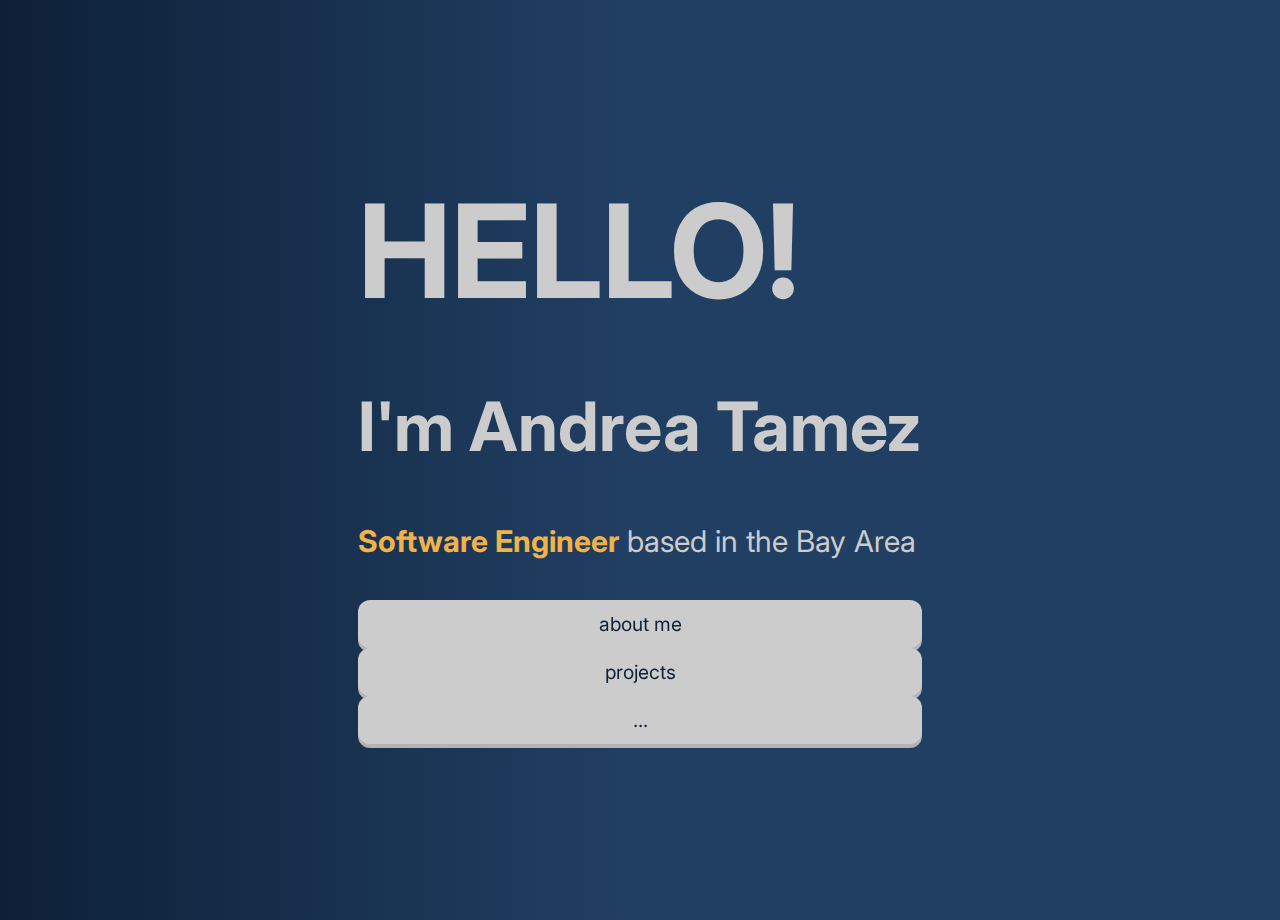
==== index.html @ f93f1da3 "main page is working" ====
<!doctype html>
<html lang="en">

<head>
  <meta charset="utf-8">
  <meta name="viewport" content="width=device-width, initial-scale=1">
  <title>Bootstrap demo</title>
  <link href="https://cdn.jsdelivr.net/npm/bootstrap@5.2.2/dist/css/bootstrap.min.css" rel="stylesheet"
    integrity="sha384-Zenh87qX5JnK2Jl0vWa8Ck2rdkQ2Bzep5IDxbcnCeuOxjzrPF/et3URy9Bv1WTRi" crossorigin="anonymous">

  <style>
    @import url('https://fonts.googleapis.com/css2?family=Inter:wght@100;200;300;400;500;600&display=swap');
  </style>
  <link rel="stylesheet" href="styles.css">

</head>

<body class="background">


  <div>
    <div>
      <h1 id="hello_text">Hello!</h1>
      <h2 class="my_name">I'm Andrea Tamez</h2>
      <p class="my_intro"><span class="highlight">Software Engineer</span> based in the Bay Area</p>

      <div class="row" style="padding-top: 15px;">
        <div class="col-4">
          <a href="about.html"><button type="button" class="pushable">
              <span class="front">about me</span></button></a>

        </div>
        <div class="col-4">
          <a href="projects.html"><button type="button" class="pushable">
              <span class="front">projects</span></button></a>

        </div>
        <div class="col-4">
          <button class="pushable">
            <span class="front">
              ...
            </span>
          </button>
        </div>
      </div>
    </div>
  </div>

  <script src="https://cdn.jsdelivr.net/npm/bootstrap@5.2.2/dist/js/bootstrap.bundle.min.js"
    integrity="sha384-OERcA2EqjJCMA+/3y+gxIOqMEjwtxJY7qPCqsdltbNJuaOe923+mo//f6V8Qbsw3" crossorigin="anonymous">
    </script>

  <script src="script.js"></script>

</body>

</html>
---- styles.css ----
@import url("https://cdn.jsdelivr.net/npm/bootstrap-icons@1.9.1/font/bootstrap-icons.css");

.background {
  background: rgb(13, 32, 55);
  background: linear-gradient(
    90deg,
    rgba(13, 32, 55, 1) 0%,
    rgba(33, 63, 99, 1) 49%
  );
  margin: 10px;
  display: flex;
  align-items: center;
  justify-content: center;
  height: 100vh;
}

h1 {
  margin: 0;
  padding: 0;
  font-size: 130px;
  text-transform: uppercase;
  position: relative;
  color: #ccc;
  font-family: "Inter", sans-serif;
}

h1:before {
  content: "Hello!";
  position: absolute;
  color: #f1b24a;
  top: 0;
  left: 0;
  width: 0%;
  overflow: hidden;
  transition: all 0.5s;
  font-family: "Inter", sans-serif;
}

h1:hover:before {
  width: 100%;
  font-family: "Inter", sans-serif;
}

.my_name {
  font-size: 68px;
  font-family: "Inter", sans-serif;
  color: #ccc;
}

.my_intro {
  font-size: 30px;
  font-family: "Inter", sans-serif;
  color: #ccc;
}

.highlight {
  color: #f1b24a;
  font-weight: bold;
}

/* -------------------------------------------------- BUTTONS ----------------------------------------------*/

.pushable {
  background: #b3b3b3;
  border: none;
  border-radius: 12px;
  padding: 0;
  cursor: pointer;
  font-family: "Inter", sans-serif;
  width: 100%;
}
.front {
  display: block;
  padding: 12px 22px;
  border-radius: 12px;
  font-size: 1.2rem;
  background: #ccc;
  color: rgba(13, 32, 55, 1);
  transform: translateY(-4px);
}

.pushable:focus:not(:focus-visible) {
  outline: none;
}

.front {
  will-change: transform;
  transition: transform 250ms;
}

.pushable:hover .front {
  transform: translateY(-6px);
}

.pushable:active .front {
  transform: translateY(-2px);
}

/* ------------------------- FAKE MODAL POP UP ------------------------------- */

.container_popup {
  height: 70vh;
  width: 90vh;
  border-radius: 20px;
  background-color: #ccc;
  display: flex;
  flex-direction: column;
}

/* ------------------------COMPONENTS OF MODAL POP UP--------------------------- */

.close {
  font-size: 35px;
  background-color: transparent;
  border-color: transparent;
  margin-left: 15px;
  color: rgba(13, 32, 55, 1);
}

.emoji {
  width: 100%;
}

.emoji_row {
  margin-top: auto;
}

/* -------------------------------ABOUT ME----------------------------- */

.about_me_title {
  font-size: 40px;
  font-family: "Inter", sans-serif;
  color: rgb(13, 32, 55);
  padding-left: 30px;
  padding-top: 15px;
  padding-bottom: 20px;
}

.about_me_text {
  padding-left: 30px;
  color: rgb(74, 94, 118);
  font-family: "Inter", sans-serif;
  font-size: 20px;
}

/* ------------------------------------ PROJECTS --------------------------- */

.project_title {
  font-size: 25px;
  font-family: "Inter", sans-serif;
  text-align: center;
  padding-top: 10px;
}

.project_container {
  background-color: rgba(33, 63, 99, 1);
  color: #ccc;
  font-family: 'Inter', sans-serif;
  font-weight: 300;
}

.icons::before {
    font-size: 40px;
    padding-top: 300%;
    color: rgba(33, 63, 99, 1);
}

.icons_main::before {
    font-size: 40px;
    color: #ccc;
}
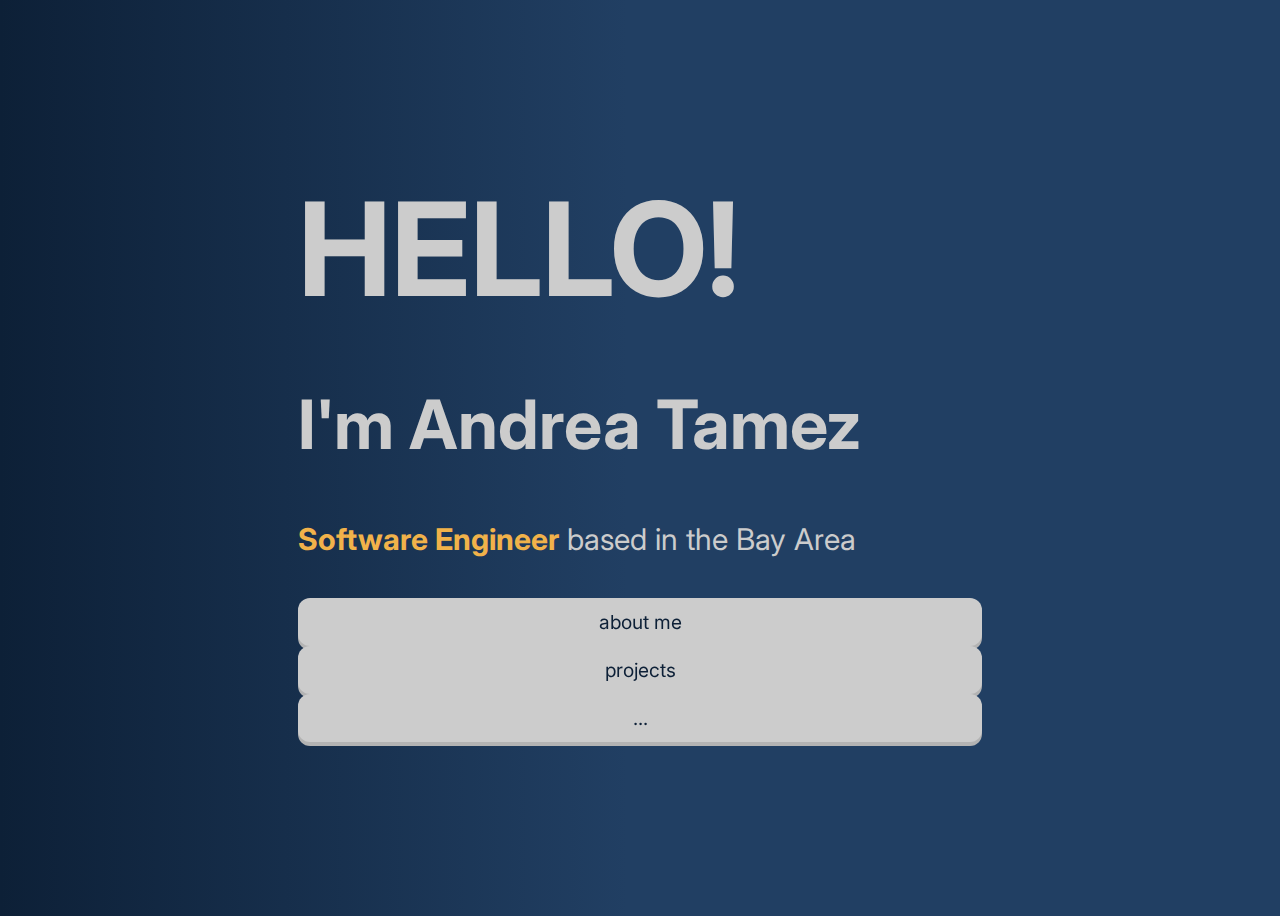
==== commit bf51f757: "fixed sizing" ====
--- a/index.html
+++ b/index.html
@@ -17,40 +17,38 @@
 
 <body class="background">
 
-
-  <div>
-    <div>
+  <div class="container" style="width: 76vh;">
+    <div class="row">
       <h1 id="hello_text">Hello!</h1>
       <h2 class="my_name">I'm Andrea Tamez</h2>
       <p class="my_intro"><span class="highlight">Software Engineer</span> based in the Bay Area</p>
+    </div>
+    <div class="row" style="padding-top: 15px;">
+      <div class="col-4">
+        <a href="about.html"><button type="button" class="pushable">
+            <span class="front">about me</span></button></a>
 
-      <div class="row" style="padding-top: 15px;">
-        <div class="col-4">
-          <a href="about.html"><button type="button" class="pushable">
-              <span class="front">about me</span></button></a>
+      </div>
+      <div class="col-4">
+        <a href="projects.html"><button type="button" class="pushable">
+            <span class="front">projects</span></button></a>
 
-        </div>
-        <div class="col-4">
-          <a href="projects.html"><button type="button" class="pushable">
-              <span class="front">projects</span></button></a>
-
-        </div>
-        <div class="col-4">
-          <button class="pushable">
-            <span class="front">
-              ...
-            </span>
-          </button>
-        </div>
+      </div>
+      <div class="col-4">
+        <button class="pushable">
+          <span class="front">
+            ...
+          </span>
+        </button>
       </div>
     </div>
-  </div>
 
-  <script src="https://cdn.jsdelivr.net/npm/bootstrap@5.2.2/dist/js/bootstrap.bundle.min.js"
-    integrity="sha384-OERcA2EqjJCMA+/3y+gxIOqMEjwtxJY7qPCqsdltbNJuaOe923+mo//f6V8Qbsw3" crossorigin="anonymous">
-    </script>
 
-  <script src="script.js"></script>
+    <script src="https://cdn.jsdelivr.net/npm/bootstrap@5.2.2/dist/js/bootstrap.bundle.min.js"
+      integrity="sha384-OERcA2EqjJCMA+/3y+gxIOqMEjwtxJY7qPCqsdltbNJuaOe923+mo//f6V8Qbsw3" crossorigin="anonymous">
+      </script>
+
+    <script src="script.js"></script>
 
 </body>
 
--- a/styles.css
+++ b/styles.css
@@ -7,7 +7,6 @@
     rgba(13, 32, 55, 1) 0%,
     rgba(33, 63, 99, 1) 49%
   );
-  margin: 10px;
   display: flex;
   align-items: center;
   justify-content: center;
@@ -28,6 +27,7 @@
   content: "Hello!";
   position: absolute;
   color: #f1b24a;
+  padding-left: 12px;
   top: 0;
   left: 0;
   width: 0%;
@@ -98,14 +98,14 @@
 
 /* ------------------------- FAKE MODAL POP UP ------------------------------- */
 
-.container_popup {
+/* .container {
   height: 70vh;
   width: 90vh;
   border-radius: 20px;
   background-color: #ccc;
   display: flex;
   flex-direction: column;
-}
+} */
 
 /* ------------------------COMPONENTS OF MODAL POP UP--------------------------- */
 
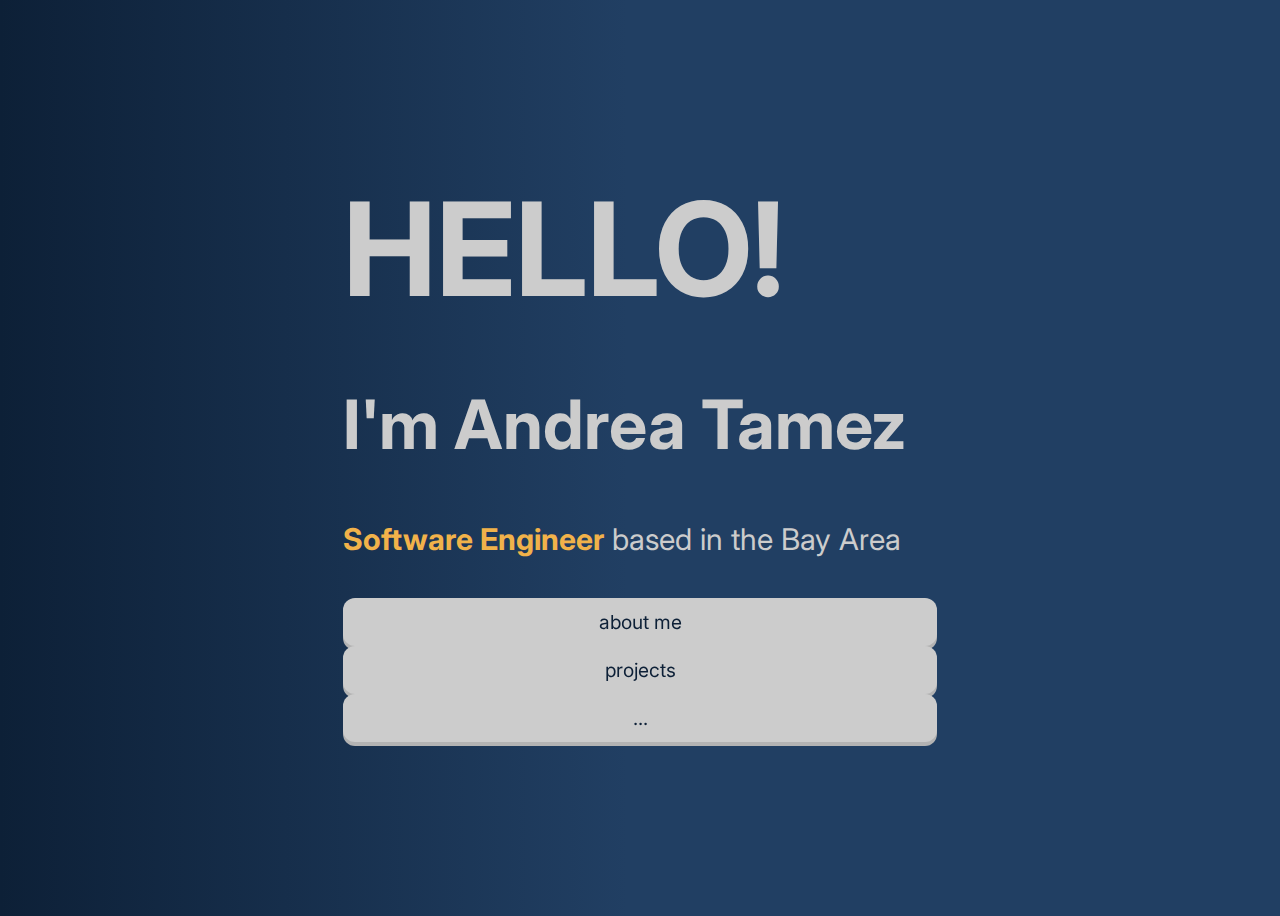
==== commit 66aad40e: "iphone resize" ====
--- a/index.html
+++ b/index.html
@@ -17,24 +17,24 @@
 
 <body class="background">
 
-  <div class="container" style="width: 76vh;">
+  <div class="container" style="width: 66vh;">
     <div class="row">
       <h1 id="hello_text">Hello!</h1>
       <h2 class="my_name">I'm Andrea Tamez</h2>
       <p class="my_intro"><span class="highlight">Software Engineer</span> based in the Bay Area</p>
     </div>
     <div class="row" style="padding-top: 15px;">
-      <div class="col-4">
+      <div class="col-4 col-xs-1">
         <a href="about.html"><button type="button" class="pushable">
             <span class="front">about me</span></button></a>
 
       </div>
-      <div class="col-4">
+      <div class="col-4 col-xs-1">
         <a href="projects.html"><button type="button" class="pushable">
             <span class="front">projects</span></button></a>
 
       </div>
-      <div class="col-4">
+      <div class="col-4 col-xs-1">
         <button class="pushable">
           <span class="front">
             ...
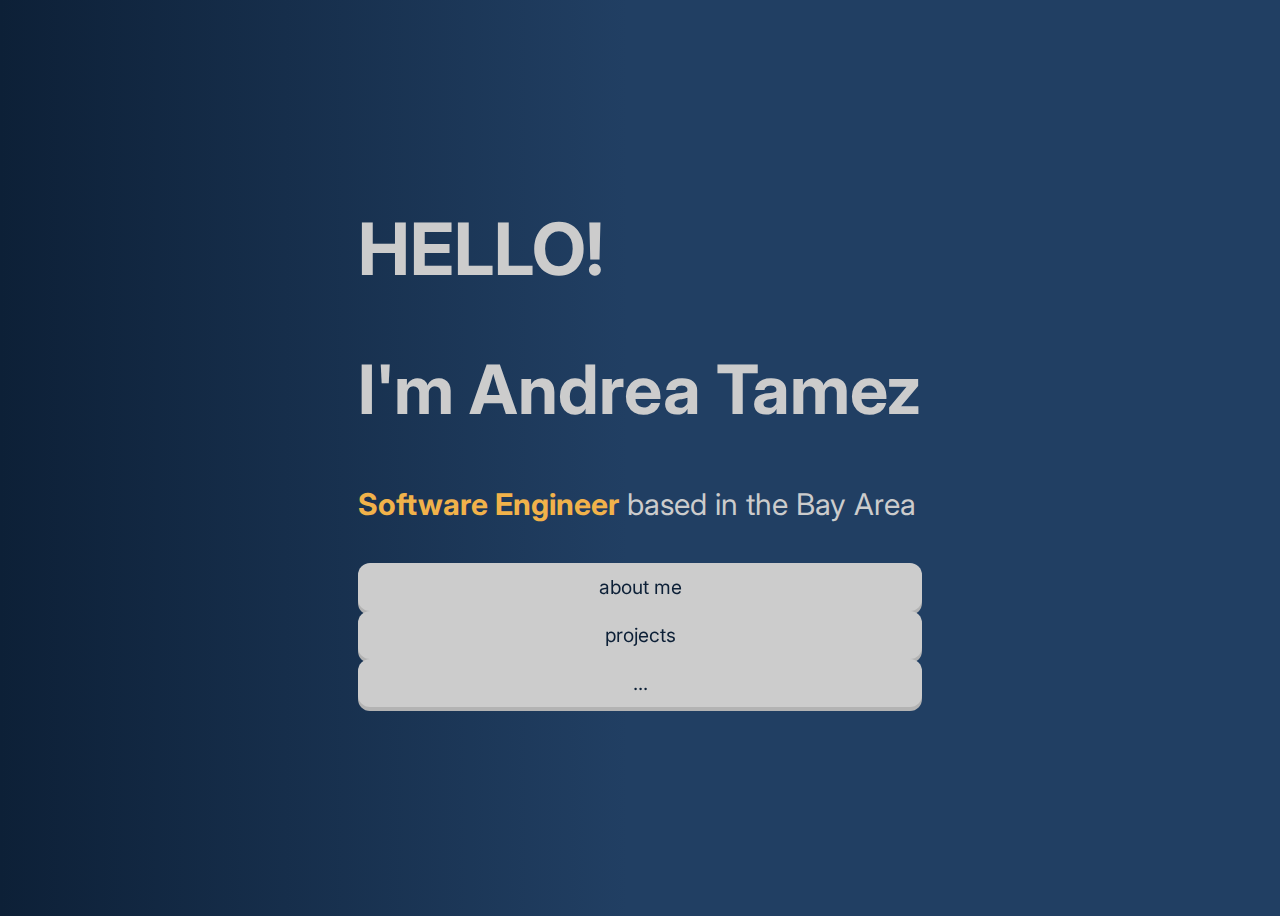
==== commit f24ab34e: "maybe?" ====
--- a/index.html
+++ b/index.html
@@ -4,7 +4,7 @@
 <head>
   <meta charset="utf-8">
   <meta name="viewport" content="width=device-width, initial-scale=1">
-  <title>Bootstrap demo</title>
+  <title>Andrea Tamez</title>
   <link href="https://cdn.jsdelivr.net/npm/bootstrap@5.2.2/dist/css/bootstrap.min.css" rel="stylesheet"
     integrity="sha384-Zenh87qX5JnK2Jl0vWa8Ck2rdkQ2Bzep5IDxbcnCeuOxjzrPF/et3URy9Bv1WTRi" crossorigin="anonymous">
 
@@ -17,24 +17,25 @@
 
 <body class="background">
 
-  <div class="container" style="width: 66vh;">
+  <div class="container">
     <div class="row">
       <h1 id="hello_text">Hello!</h1>
       <h2 class="my_name">I'm Andrea Tamez</h2>
       <p class="my_intro"><span class="highlight">Software Engineer</span> based in the Bay Area</p>
     </div>
+    
     <div class="row" style="padding-top: 15px;">
-      <div class="col-4 col-xs-1">
+      <div class="col-4 col-s-12">
         <a href="about.html"><button type="button" class="pushable">
             <span class="front">about me</span></button></a>
 
       </div>
-      <div class="col-4 col-xs-1">
+      <div class="col-4 col-s-12">
         <a href="projects.html"><button type="button" class="pushable">
             <span class="front">projects</span></button></a>
 
       </div>
-      <div class="col-4 col-xs-1">
+      <div class="col-4 col-s-12">
         <button class="pushable">
           <span class="front">
             ...
--- a/styles.css
+++ b/styles.css
@@ -16,7 +16,7 @@
 h1 {
   margin: 0;
   padding: 0;
-  font-size: 130px;
+  font-size: 8vh;
   text-transform: uppercase;
   position: relative;
   color: #ccc;
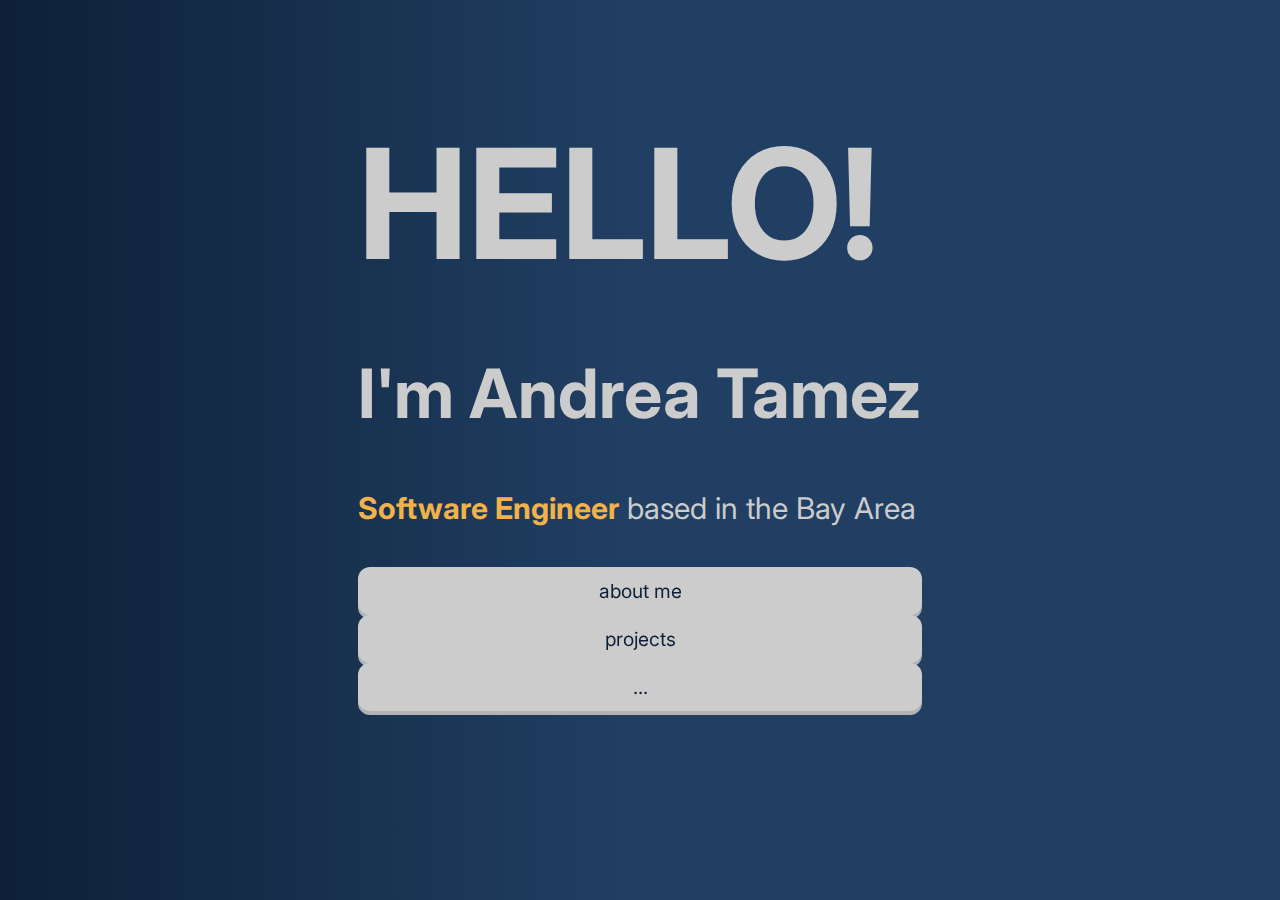
==== commit cd339123: "better?" ====
--- a/index.html
+++ b/index.html
@@ -17,7 +17,7 @@
 
 <body class="background">
 
-  <div class="container">
+  <div class="container" style="max-width: 100vh;">
     <div class="row">
       <h1 id="hello_text">Hello!</h1>
       <h2 class="my_name">I'm Andrea Tamez</h2>
--- a/styles.css
+++ b/styles.css
@@ -10,13 +10,13 @@
   display: flex;
   align-items: center;
   justify-content: center;
-  height: 100vh;
+  height: 90vh;
 }
 
 h1 {
   margin: 0;
   padding: 0;
-  font-size: 8vh;
+  font-size: 17vh;
   text-transform: uppercase;
   position: relative;
   color: #ccc;
